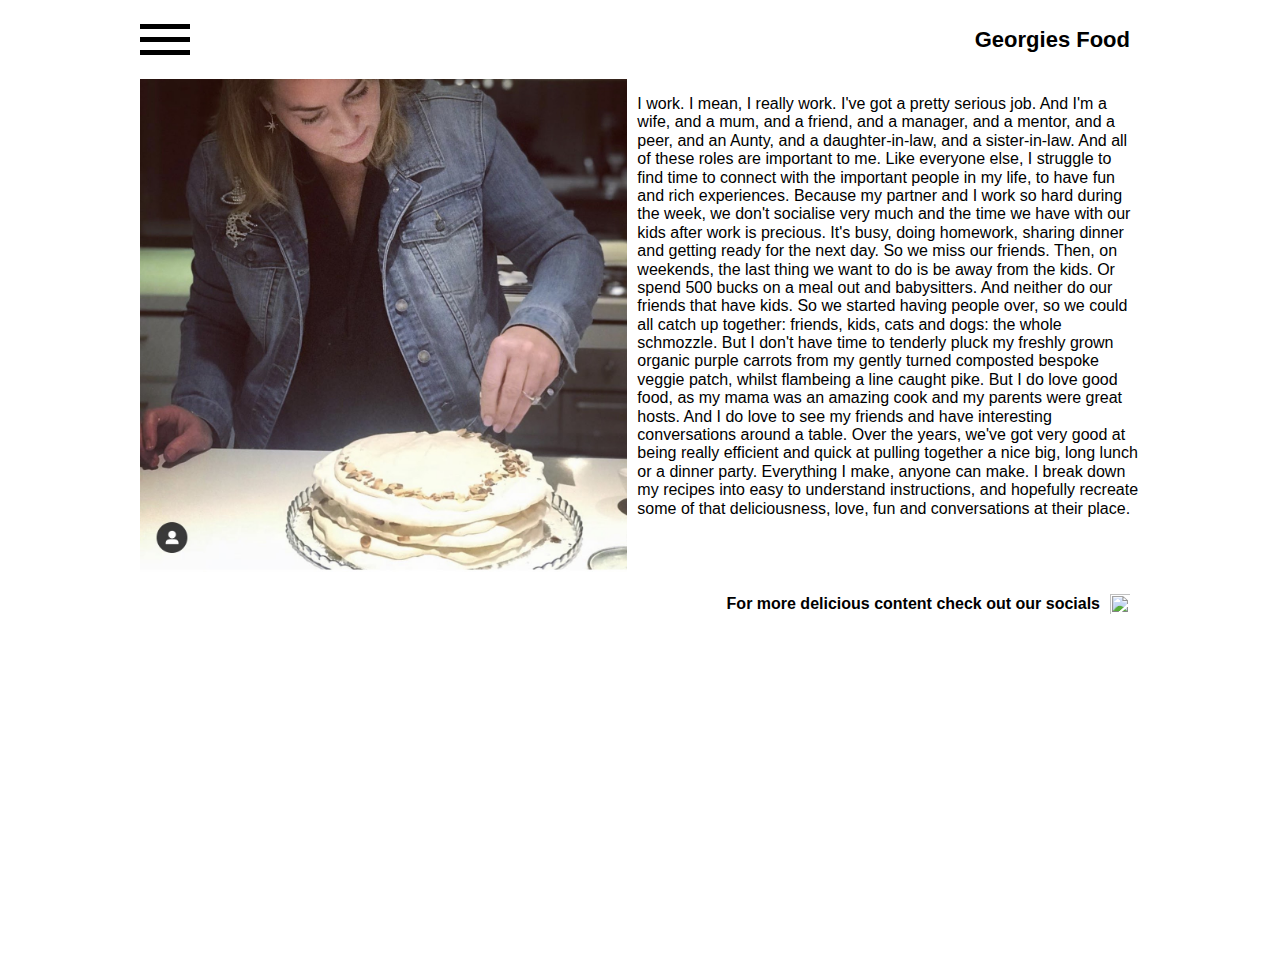
==== aboutme.html @ c6cd1591 "Initial commit" ====
<html>
<head>
  <meta charset="UTF-8">
  <meta name="viewport" content="width=device-width, initial-scale=1.0">
  <meta http-equiv="X-UA-Compatible" content="ie=edge">
  <title>Georgies Food</title>
  <link rel="stylesheet" href="css/normalise.css">
  <link rel="stylesheet" href="css/about.css">
</head>
<body>
  <!-- naivgation bar -->
  <nav>
    <ul class="navBar">
      <li><div class="hamburger" id="hamburgerId">
        <span class="line"></span>
        <span class="line"></span>
        <span class="line"></span></li>
      <li class='headingOne'>Georgies Food</li>
    </ul>
      <div class="feelgood"> <h1>Food That Feels Good</h1></div>
  </nav>
    <main>
      <aside class="menu">
        <a href="index.html">Georgies Food</a>
        <a href="aboutme.html">About Georgie</a>
        <a href="#">Recipes</a>
        <a href="#">Menus</a>
        <a href="#" id="menu-close">X</a>
      </aside>
        <div class=aboutInfo>
          <img src="images/georgieprofile.jpeg" alt="">
          <div><p>I work. I mean, I really work. I've got a pretty serious job. And I'm a wife, and a mum, and a friend, and a manager, and a mentor, and a peer, and an Aunty, and a daughter-in-law, and a sister-in-law. And all of these roles are important to me.

          Like everyone else, I struggle to find time to connect with the important people in my life, to have fun and rich experiences.

          Because my partner and I work so hard during the week, we don't socialise very much and the time we have with our kids after work is precious. It's busy, doing homework, sharing dinner and getting ready for the next day.  So we miss our friends.  Then, on weekends, the last thing we want to do is be away from the kids. Or spend 500 bucks on a meal out and babysitters. And neither do our friends that have kids. So we started having people over, so we could all catch up together: friends, kids, cats and dogs: the whole schmozzle.

          But I don't have time to tenderly pluck my freshly grown organic purple carrots from my gently turned composted bespoke veggie patch, whilst flambeing a line caught pike.  But I do love good food, as my mama was an amazing cook and my parents were great hosts.  And I do love to see my friends and have interesting conversations around a table.  Over the years, we've got very good at being really efficient and quick at pulling together a nice big, long lunch or a dinner party.

          Everything I make, anyone can make.  I break down my recipes into easy to understand instructions, and hopefully recreate some of that deliciousness, love, fun and conversations at their place.
          </p>
         </div>
        </div>
          <footer>
            <p>For more delicious content check out our socials </p> <img src="https://upload.wikimedia.org/wikipedia/commons/thumb/e/e7/Instagram_logo_2016.svg/768px-Instagram_logo_2016.svg.png" alt="">
          </footer>
      </main>



  <script src="js/main.js"></script>
</body>
</html>
---- css/normalise.css ----
/*! normalize.css v8.0.1 | MIT License | github.com/necolas/normalize.css */

/* Document
   ========================================================================== */

/**
 * 1. Correct the line height in all browsers.
 * 2. Prevent adjustments of font size after orientation changes in iOS.
 */

html {
  line-height: 1.15; /* 1 */
  -webkit-text-size-adjust: 100%; /* 2 */
}

/* Sections
   ========================================================================== */

/**
 * Remove the margin in all browsers.
 */

body {
  margin: 0;
}

/**
 * Render the `main` element consistently in IE.
 */

main {
  display: block;
}

/**
 * Correct the font size and margin on `h1` elements within `section` and
 * `article` contexts in Chrome, Firefox, and Safari.
 */

h1 {
  font-size: 2em;
  margin: 0.67em 0;
}

/* Grouping content
   ========================================================================== */

/**
 * 1. Add the correct box sizing in Firefox.
 * 2. Show the overflow in Edge and IE.
 */

hr {
  box-sizing: content-box; /* 1 */
  height: 0; /* 1 */
  overflow: visible; /* 2 */
}

/**
 * 1. Correct the inheritance and scaling of font size in all browsers.
 * 2. Correct the odd `em` font sizing in all browsers.
 */

pre {
  font-family: monospace, monospace; /* 1 */
  font-size: 1em; /* 2 */
}

/* Text-level semantics
   ========================================================================== */

/**
 * Remove the gray background on active links in IE 10.
 */

a {
  background-color: transparent;
}

/**
 * 1. Remove the bottom border in Chrome 57-
 * 2. Add the correct text decoration in Chrome, Edge, IE, Opera, and Safari.
 */

abbr[title] {
  border-bottom: none; /* 1 */
  text-decoration: underline; /* 2 */
  text-decoration: underline dotted; /* 2 */
}

/**
 * Add the correct font weight in Chrome, Edge, and Safari.
 */

b,
strong {
  font-weight: bolder;
}

/**
 * 1. Correct the inheritance and scaling of font size in all browsers.
 * 2. Correct the odd `em` font sizing in all browsers.
 */

code,
kbd,
samp {
  font-family: monospace, monospace; /* 1 */
  font-size: 1em; /* 2 */
}

/**
 * Add the correct font size in all browsers.
 */

small {
  font-size: 80%;
}

/**
 * Prevent `sub` and `sup` elements from affecting the line height in
 * all browsers.
 */

sub,
sup {
  font-size: 75%;
  line-height: 0;
  position: relative;
  vertical-align: baseline;
}

sub {
  bottom: -0.25em;
}

sup {
  top: -0.5em;
}

/* Embedded content
   ========================================================================== */

/**
 * Remove the border on images inside links in IE 10.
 */

img {
  border-style: none;
}

/* Forms
   ========================================================================== */

/**
 * 1. Change the font styles in all browsers.
 * 2. Remove the margin in Firefox and Safari.
 */

button,
input,
optgroup,
select,
textarea {
  font-family: inherit; /* 1 */
  font-size: 100%; /* 1 */
  line-height: 1.15; /* 1 */
  margin: 0; /* 2 */
}

/**
 * Show the overflow in IE.
 * 1. Show the overflow in Edge.
 */

button,
input { /* 1 */
  overflow: visible;
}

/**
 * Remove the inheritance of text transform in Edge, Firefox, and IE.
 * 1. Remove the inheritance of text transform in Firefox.
 */

button,
select { /* 1 */
  text-transform: none;
}

/**
 * Correct the inability to style clickable types in iOS and Safari.
 */

button,
[type="button"],
[type="reset"],
[type="submit"] {
  -webkit-appearance: button;
}

/**
 * Remove the inner border and padding in Firefox.
 */

button::-moz-focus-inner,
[type="button"]::-moz-focus-inner,
[type="reset"]::-moz-focus-inner,
[type="submit"]::-moz-focus-inner {
  border-style: none;
  padding: 0;
}

/**
 * Restore the focus styles unset by the previous rule.
 */

button:-moz-focusring,
[type="button"]:-moz-focusring,
[type="reset"]:-moz-focusring,
[type="submit"]:-moz-focusring {
  outline: 1px dotted ButtonText;
}

/**
 * Correct the padding in Firefox.
 */

fieldset {
  padding: 0.35em 0.75em 0.625em;
}

/**
 * 1. Correct the text wrapping in Edge and IE.
 * 2. Correct the color inheritance from `fieldset` elements in IE.
 * 3. Remove the padding so developers are not caught out when they zero out
 *    `fieldset` elements in all browsers.
 */

legend {
  box-sizing: border-box; /* 1 */
  color: inherit; /* 2 */
  display: table; /* 1 */
  max-width: 100%; /* 1 */
  padding: 0; /* 3 */
  white-space: normal; /* 1 */
}

/**
 * Add the correct vertical alignment in Chrome, Firefox, and Opera.
 */

progress {
  vertical-align: baseline;
}

/**
 * Remove the default vertical scrollbar in IE 10+.
 */

textarea {
  overflow: auto;
}

/**
 * 1. Add the correct box sizing in IE 10.
 * 2. Remove the padding in IE 10.
 */

[type="checkbox"],
[type="radio"] {
  box-sizing: border-box; /* 1 */
  padding: 0; /* 2 */
}

/**
 * Correct the cursor style of increment and decrement buttons in Chrome.
 */

[type="number"]::-webkit-inner-spin-button,
[type="number"]::-webkit-outer-spin-button {
  height: auto;
}

/**
 * 1. Correct the odd appearance in Chrome and Safari.
 * 2. Correct the outline style in Safari.
 */

[type="search"] {
  -webkit-appearance: textfield; /* 1 */
  outline-offset: -2px; /* 2 */
}

/**
 * Remove the inner padding in Chrome and Safari on macOS.
 */

[type="search"]::-webkit-search-decoration {
  -webkit-appearance: none;
}

/**
 * 1. Correct the inability to style clickable types in iOS and Safari.
 * 2. Change font properties to `inherit` in Safari.
 */

::-webkit-file-upload-button {
  -webkit-appearance: button; /* 1 */
  font: inherit; /* 2 */
}

/* Interactive
   ========================================================================== */

/*
 * Add the correct display in Edge, IE 10+, and Firefox.
 */

details {
  display: block;
}

/*
 * Add the correct display in all browsers.
 */

summary {
  display: list-item;
}

/* Misc
   ========================================================================== */

/**
 * Add the correct display in IE 10+.
 */

template {
  display: none;
}

/**
 * Add the correct display in IE 10.
 */

[hidden] {
  display: none;
}
---- css/about.css ----
* {
  box-sizing: border-box;
  font-family: 'Noto Sans', sans-serif;
}

nav {
  max-width: 1000px;
  margin: 0 auto;
}
ul.navBar {
  padding: 0px;
  margin-top: 16px;
  list-style: none;
  display: flex;
  align-items: center;
  justify-content: space-between;
}
.hamburger .line{
  width: 50px;
  height: 5px;
  background-color: black;
  display: block;
  margin: 8px auto;
  transition: all 0.3s ease-in-out;
}
.hamburger:hover{
  cursor: pointer;
}
.is-active{
  transform: rotate(90deg);
}

.is-active .line:nth-child(2){
  transition: none;
}

.is-active .line:nth-child(2){
  transition-delay: 0.3s;
}

.is-active .line:nth-child(2){
  opacity: 0;
}

.is-active .line:nth-child(1),
.is-active .line:nth-child(3){
  width: 35px;
  transform-origin: right;
}

.is-active .line:nth-child(1){
  transform: translateY(15px) rotate(45deg);
}

.is-active .line:nth-child(3){
  transform: translateY(-15px) rotate(-45deg);
}
.headingOne {
  font-size: 22px;
  font-weight: bold;
  padding: 0px 10px 0px 0px;
}

/* slide in menu */
.menu {
  background-color: white;
  top: 0;
  height: 400px;
  width: 200px;
  opacity: 1;
  border-right: 1px solid grey;
  padding: 15px 30px;
  position: fixed;
  transition: all 0.55s ease-in-out;
  transform: translateY(-200%);
  z-index: 10;
}
.menu-open {
  transform: translateX(0%) translateY(19%);
  opacity: 1;
}
.menu a {
  color: black;
  display: block;
  font-size: 20px;
  margin: 25px auto;
  text-align: left;
  text-decoration: none;
}
.menu a:hover {
  display: block;
  font-size: 20px;
  margin: 25px auto;
  text-align: center;
  text-decoration: line-through;
  transition: all 0.55s ease-in-out;
}

.feelgood {
  font-weight: bold;
  text-align: center;
  max-width: 1000px;
  display: none;
  margin: 0 auto;
  padding: 0px 0px 10px 0px;
}

/* Second Section */
main {
  max-width: 1000px;
  margin: 0 auto;
  height: 100%;
  padding-bottom: 100px;
}
.aboutInfo {
  display: flex;

  justify-content: space-between;
}
img {
  height: 500px;
  width: 300px
  padding: 100px;
}
.aboutInfo p {
  padding-left: 10px;
}
footer {
  display: flex;
  align-items: center;
  justify-content: flex-end;
  max-width: 1000px;
  margin: 0 auto;
  font-weight: bold;
}
footer img {
  height: 40px;
  width: 40px;
  padding: 10px;
}
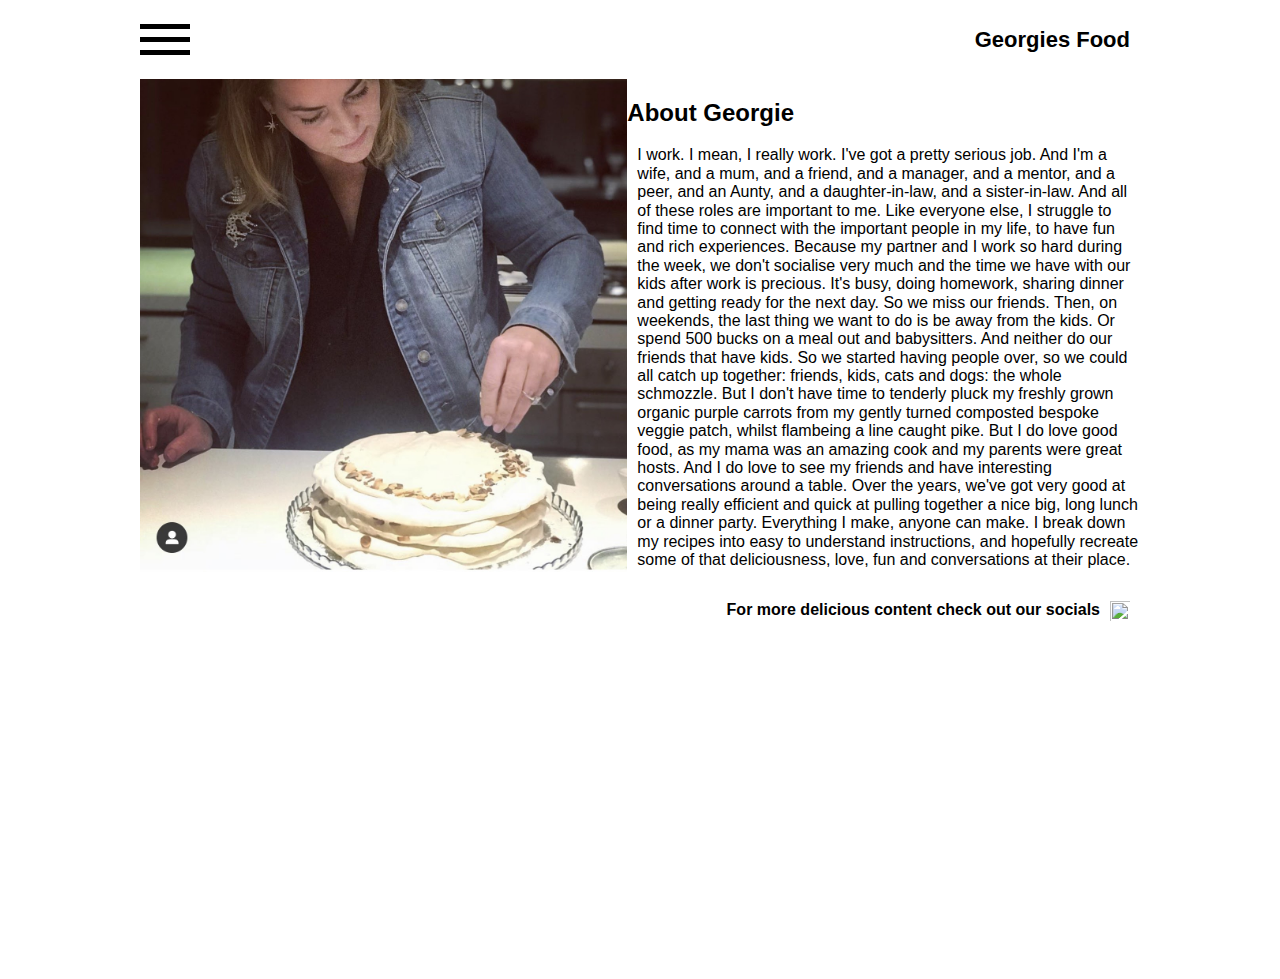
==== commit 5ad9cf95: "Update aboutme.html" ====
--- a/aboutme.html
+++ b/aboutme.html
@@ -29,7 +29,10 @@
       </aside>
         <div class=aboutInfo>
           <img src="images/georgieprofile.jpeg" alt="">
-          <div><p>I work. I mean, I really work. I've got a pretty serious job. And I'm a wife, and a mum, and a friend, and a manager, and a mentor, and a peer, and an Aunty, and a daughter-in-law, and a sister-in-law. And all of these roles are important to me.
+          <div>
+            <h2>About Georgie</h2>
+
+            <p>I work. I mean, I really work. I've got a pretty serious job. And I'm a wife, and a mum, and a friend, and a manager, and a mentor, and a peer, and an Aunty, and a daughter-in-law, and a sister-in-law. And all of these roles are important to me.
 
           Like everyone else, I struggle to find time to connect with the important people in my life, to have fun and rich experiences.
 
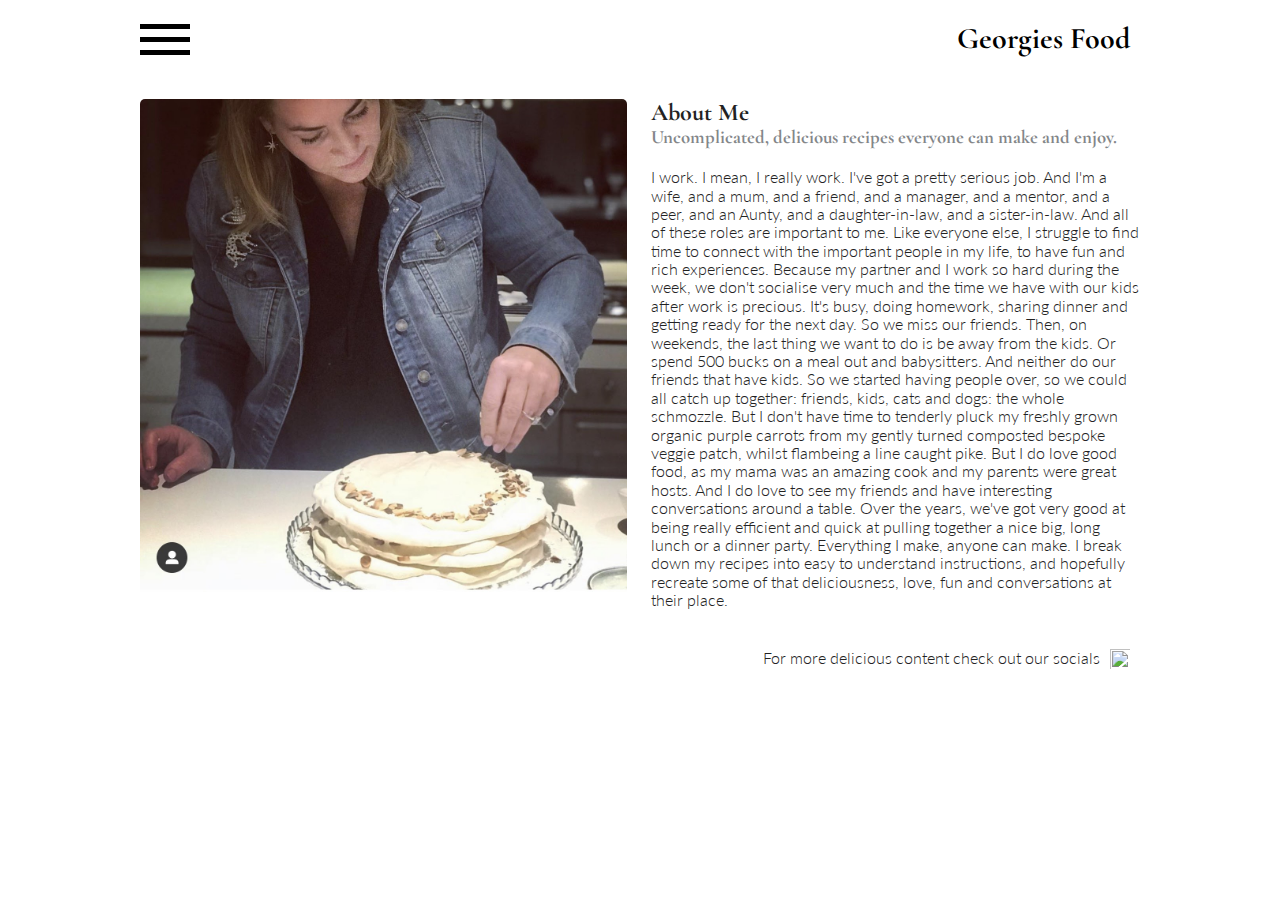
==== commit b621c523: "final project updates" ====
--- a/aboutme.html
+++ b/aboutme.html
@@ -4,11 +4,21 @@
   <meta name="viewport" content="width=device-width, initial-scale=1.0">
   <meta http-equiv="X-UA-Compatible" content="ie=edge">
   <title>Georgies Food</title>
+  <link rel="preconnect" href="https://fonts.googleapis.com">
+  <link rel="preconnect" href="https://fonts.gstatic.com" crossorigin>
+  <link href="https://fonts.googleapis.com/css2?family=Cormorant+Garamond:wght@500&display=swap" rel="stylesheet">
+  <link rel="preconnect" href="https://fonts.googleapis.com">
+  <link rel="preconnect" href="https://fonts.gstatic.com" crossorigin>
+  <link href="https://fonts.googleapis.com/css2?family=Cormorant+Garamond:wght@700&display=swap" rel="stylesheet">
+  <link rel="preconnect" href="https://fonts.googleapis.com">
+  <link rel="preconnect" href="https://fonts.gstatic.com" crossorigin>
+  <link href="https://fonts.googleapis.com/css2?family=Lato:wght@100;400&display=swap" rel="stylesheet">
   <link rel="stylesheet" href="css/normalise.css">
   <link rel="stylesheet" href="css/about.css">
 </head>
 <body>
   <!-- naivgation bar -->
+<div class='navigation'>
   <nav>
     <ul class="navBar">
       <li><div class="hamburger" id="hamburgerId">
@@ -17,39 +27,30 @@
         <span class="line"></span></li>
       <li class='headingOne'>Georgies Food</li>
     </ul>
-      <div class="feelgood"> <h1>Food That Feels Good</h1></div>
   </nav>
+</div>
+<section ='maincontent'>
     <main>
       <aside class="menu">
         <a href="index.html">Georgies Food</a>
         <a href="aboutme.html">About Georgie</a>
-        <a href="#">Recipes</a>
-        <a href="#">Menus</a>
-        <a href="#" id="menu-close">X</a>
+        <a href="menu.html">Menus</a>
       </aside>
-        <div class=aboutInfo>
-          <img src="images/georgieprofile.jpeg" alt="">
-          <div>
-            <h2>About Georgie</h2>
-
-            <p>I work. I mean, I really work. I've got a pretty serious job. And I'm a wife, and a mum, and a friend, and a manager, and a mentor, and a peer, and an Aunty, and a daughter-in-law, and a sister-in-law. And all of these roles are important to me.
-
-          Like everyone else, I struggle to find time to connect with the important people in my life, to have fun and rich experiences.
-
-          Because my partner and I work so hard during the week, we don't socialise very much and the time we have with our kids after work is precious. It's busy, doing homework, sharing dinner and getting ready for the next day.  So we miss our friends.  Then, on weekends, the last thing we want to do is be away from the kids. Or spend 500 bucks on a meal out and babysitters. And neither do our friends that have kids. So we started having people over, so we could all catch up together: friends, kids, cats and dogs: the whole schmozzle.
-
-          But I don't have time to tenderly pluck my freshly grown organic purple carrots from my gently turned composted bespoke veggie patch, whilst flambeing a line caught pike.  But I do love good food, as my mama was an amazing cook and my parents were great hosts.  And I do love to see my friends and have interesting conversations around a table.  Over the years, we've got very good at being really efficient and quick at pulling together a nice big, long lunch or a dinner party.
-
-          Everything I make, anyone can make.  I break down my recipes into easy to understand instructions, and hopefully recreate some of that deliciousness, love, fun and conversations at their place.
-          </p>
-         </div>
-        </div>
-          <footer>
-            <p>For more delicious content check out our socials </p> <img src="https://upload.wikimedia.org/wikipedia/commons/thumb/e/e7/Instagram_logo_2016.svg/768px-Instagram_logo_2016.svg.png" alt="">
-          </footer>
+        <div class="about-info">
+            <aside>
+            <img src="images/georgieprofile.jpeg" alt="Picture of Georgie">
+            </aside>
+              <article>
+              <h2>About Me</h2>
+              <h3>Uncomplicated, delicious recipes everyone can make and enjoy.</h3>
+              <p>I work. I mean, I really work. I've got a pretty serious job. And I'm a wife, and a mum, and a friend, and a manager, and a mentor, and a peer, and an Aunty, and a daughter-in-law, and a sister-in-law. And all of these roles are important to me. Like everyone else, I struggle to find time to connect with the important people in my life, to have fun and rich experiences. Because my partner and I work so hard during the week, we don't socialise very much and the time we have with our kids after work is precious. It's busy, doing homework, sharing dinner and getting ready for the next day.  So we miss our friends.  Then, on weekends, the last thing we want to do is be away from the kids. Or spend 500 bucks on a meal out and babysitters. And neither do our friends that have kids. So we started having people over, so we could all catch up together: friends, kids, cats and dogs: the whole schmozzle. But I don't have time to tenderly pluck my freshly grown organic purple carrots from my gently turned composted bespoke veggie patch, whilst flambeing a line caught pike.  But I do love good food, as my mama was an amazing cook and my parents were great hosts.  And I do love to see my friends and have interesting conversations around a table.  Over the years, we've got very good at being really efficient and quick at pulling together a nice big, long lunch or a dinner party. Everything I make, anyone can make.  I break down my recipes into easy to understand instructions, and hopefully recreate some of that deliciousness, love, fun and conversations at their place.</p>
+              </article>
+          </div>
+</section>
+            <footer>
+              <p>For more delicious content check out our socials </p> <img src="https://upload.wikimedia.org/wikipedia/commons/thumb/e/e7/Instagram_logo_2016.svg/768px-Instagram_logo_2016.svg.png" alt="">
+            </footer>
       </main>
-
-
 
   <script src="js/main.js"></script>
 </body>
--- a/css/about.css
+++ b/css/about.css
@@ -3,10 +3,14 @@
   box-sizing: border-box;
   font-family: 'Noto Sans', sans-serif;
 }
-
+.navigation {
+  background-color: white;
+  width: 100%;
+}
 nav {
   max-width: 1000px;
   margin: 0 auto;
+  background-color: white;
 }
 ul.navBar {
   padding: 0px;
@@ -30,38 +34,36 @@
 .is-active{
   transform: rotate(90deg);
 }
-
 .is-active .line:nth-child(2){
   transition: none;
 }
-
 .is-active .line:nth-child(2){
   transition-delay: 0.3s;
 }
-
 .is-active .line:nth-child(2){
   opacity: 0;
 }
-
 .is-active .line:nth-child(1),
 .is-active .line:nth-child(3){
   width: 35px;
   transform-origin: right;
 }
-
 .is-active .line:nth-child(1){
   transform: translateY(15px) rotate(45deg);
 }
-
 .is-active .line:nth-child(3){
   transform: translateY(-15px) rotate(-45deg);
 }
 .headingOne {
-  font-size: 22px;
+  font-family: 'Cormorant Garamond', serif;
+  font-size: 30px;
   font-weight: bold;
   padding: 0px 10px 0px 0px;
 }
-
+.headingOne:hover {
+  text-decoration: line-through;
+  transition: all 0.55s ease-in-out;
+}
 /* slide in menu */
 .menu {
   background-color: white;
@@ -82,6 +84,7 @@
 }
 .menu a {
   color: black;
+  font-family: 'Cormorant Garamond', serif;
   display: block;
   font-size: 20px;
   margin: 25px auto;
@@ -96,35 +99,62 @@
   text-decoration: line-through;
   transition: all 0.55s ease-in-out;
 }
-
 .feelgood {
-  font-weight: bold;
   text-align: center;
   max-width: 1000px;
-  display: none;
+  display: block;
   margin: 0 auto;
   padding: 0px 0px 10px 0px;
 }
-
-/* Second Section */
+/* Main Content */
+.maincontent {
+  width: 100%;
+  background-color: #F5F5F5;
+}
 main {
   max-width: 1000px;
   margin: 0 auto;
-  height: 100%;
-  padding-bottom: 100px;
+  /* height: 100%; */
+  padding: 20px 0 0 0;
 }
-.aboutInfo {
+.about-info {
   display: flex;
-
-  justify-content: space-between;
+	background: #fff;
+	/* margin: 4em auto; */
+	width: 100%;
+	max-width: 1000px;
+	border-radius: 5px;
 }
-img {
+aside {
+		position: relative;
+}
+aside img {
+  border-radius: 5px;
   height: 500px;
-  width: 300px
+  width: 500px
   padding: 100px;
 }
-.aboutInfo p {
-  padding-left: 10px;
+article {
+		padding: 0 0 0 1.5em;
+}
+h2, h3 {
+		margin: 0;
+    font-family: 'Cormorant Garamond', serif;
+}
+h2 {
+		font-size: em(28);
+		color: #222222;
+}
+h3 {
+		font-size: em(15);
+		color: #838689;
+}
+p {
+		margin: 1.25em 0;
+    font-family: 'Lato', sans-serif;
+		font-size: em(13);
+		font-weight: 300;
+		color: #222222;
 }
 footer {
   display: flex;
